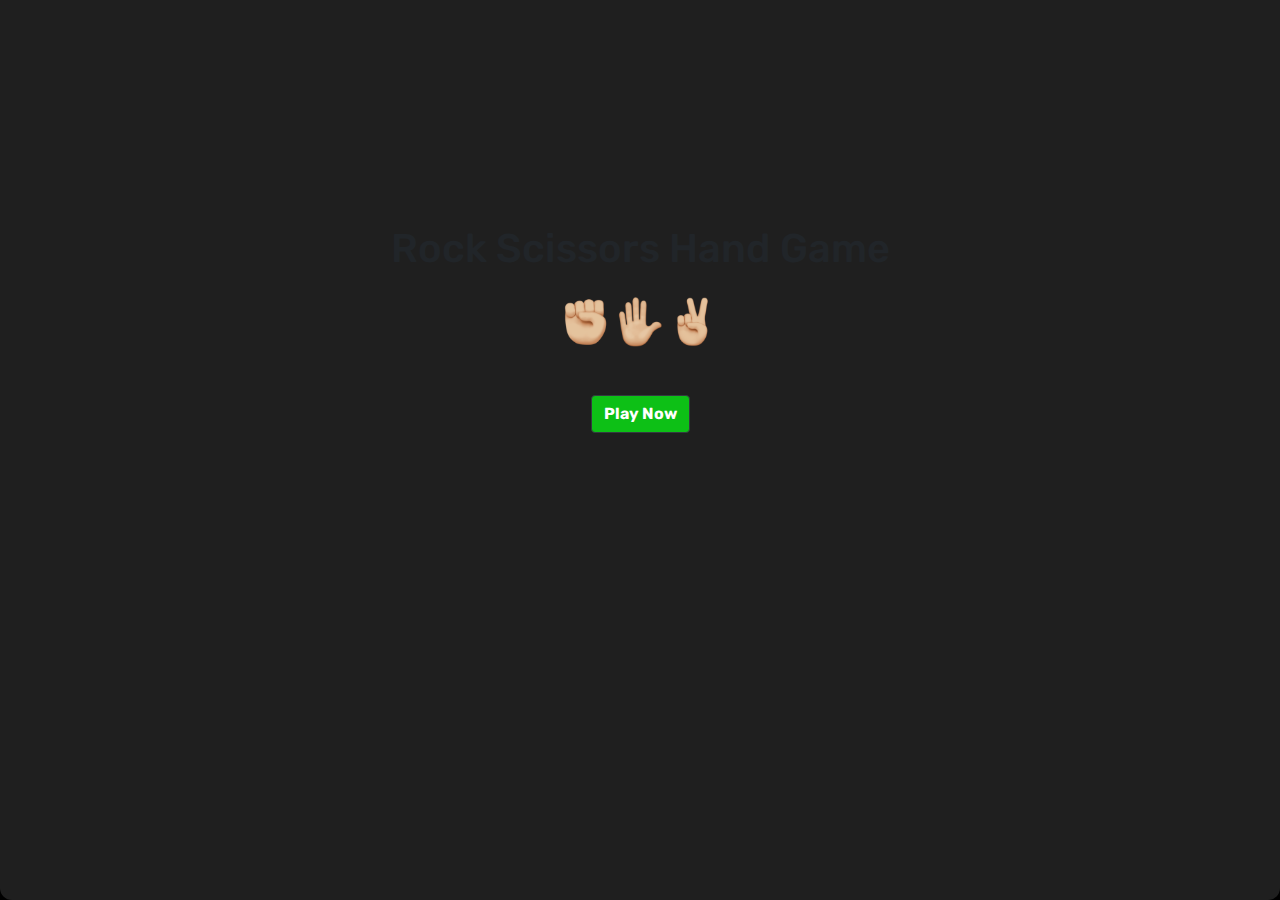
==== index.html @ 66641105 "first init git" ====
<html lang="en">
  <head>
    <meta charset="UTF-8" />
    <meta name="viewport" content="width=device-width, initial-scale=1.0" />
    <title>Rock Paper Icon Game - Binar Academy Challange</title>
    <script
      src="https://code.jquery.com/jquery-3.5.1.slim.min.js"
      integrity="sha384-DfXdz2htPH0lsSSs5nCTpuj/zy4C+OGpamoFVy38MVBnE+IbbVYUew+OrCXaRkfj"
      crossorigin="anonymous"
    ></script>
    <script
      src="https://cdn.jsdelivr.net/npm/popper.js@1.16.1/dist/umd/popper.min.js"
      integrity="sha384-9/reFTGAW83EW2RDu2S0VKaIzap3H66lZH81PoYlFhbGU+6BZp6G7niu735Sk7lN"
      crossorigin="anonymous"
    ></script>
    <link
      rel="stylesheet"
      href="https://stackpath.bootstrapcdn.com/bootstrap/4.5.2/css/bootstrap.min.css"
      integrity="sha384-JcKb8q3iqJ61gNV9KGb8thSsNjpSL0n8PARn9HuZOnIxN0hoP+VmmDGMN5t9UJ0Z"
      crossorigin="anonymous"
    />
    <script
      src="https://stackpath.bootstrapcdn.com/bootstrap/4.5.2/js/bootstrap.min.js"
      integrity="sha384-B4gt1jrGC7Jh4AgTPSdUtOBvfO8shuf57BaghqFfPlYxofvL8/KUEfYiJOMMV+rV"
      crossorigin="anonymous"
    ></script>

    <link
      href="https://fonts.googleapis.com/css2?family=Rubik:ital,wght@0,300;0,400;0,500;0,600;0,700;0,800;0,900;1,300;1,400;1,500;1,600;1,700;1,800;1,900&display=swap"
      rel="stylesheet"
    />
    <link rel="stylesheet" href="/css/style.css " />
  </head>
  <body>
    <section class="hero-section col-lg-12" id="heroSection">
      <div class="hero-bg">
        <div class="hero-content container text-center">
          <h1 class="header-hero-page">Rock Scissors Hand Game</h1>
          <p class="desc-hero-page pb-3 pt-3">
            <img
              src="/assets/images/rock-hand.png"
              alt="Rock Hand Images"
              width="50"
              height="50"
            />
            <img
              src="/assets/images/paper-hand.png"
              alt="Rock Hand Images"
              width="50"
              height="50"
            />
            <img
              src="/assets/images/scissors-hand.png"
              alt="Rock Hand Images"
              width="50"
              height="50"
            />
          </p>
          <button
            type="button"
            class="playnow-button btn btn-dark mt-3 mb-3 font-weight-bolder"
          >
            Play Now
          </button>
        </div>
      </div>
    </section>
  </body>
</html>
---- css/style.css ----
* {
  font-family: 'Rubik', sans-serif;
}

body {
  -webkit-font-smoothing: antialiased;
  background-color: rgb(0, 0, 0);
  min-width: 100vw;
}

.hero-section {
  background-color: rgb(31, 31, 31);
  padding-top: 25vh;
  min-height: 100vh;
  margin: auto;
  border-bottom-right-radius: 12px;
  border-bottom-left-radius: 12px;
}

.btn-dark {
  color: rgb(255, 255, 255);
  background-color: rgb(13, 192, 22);
}
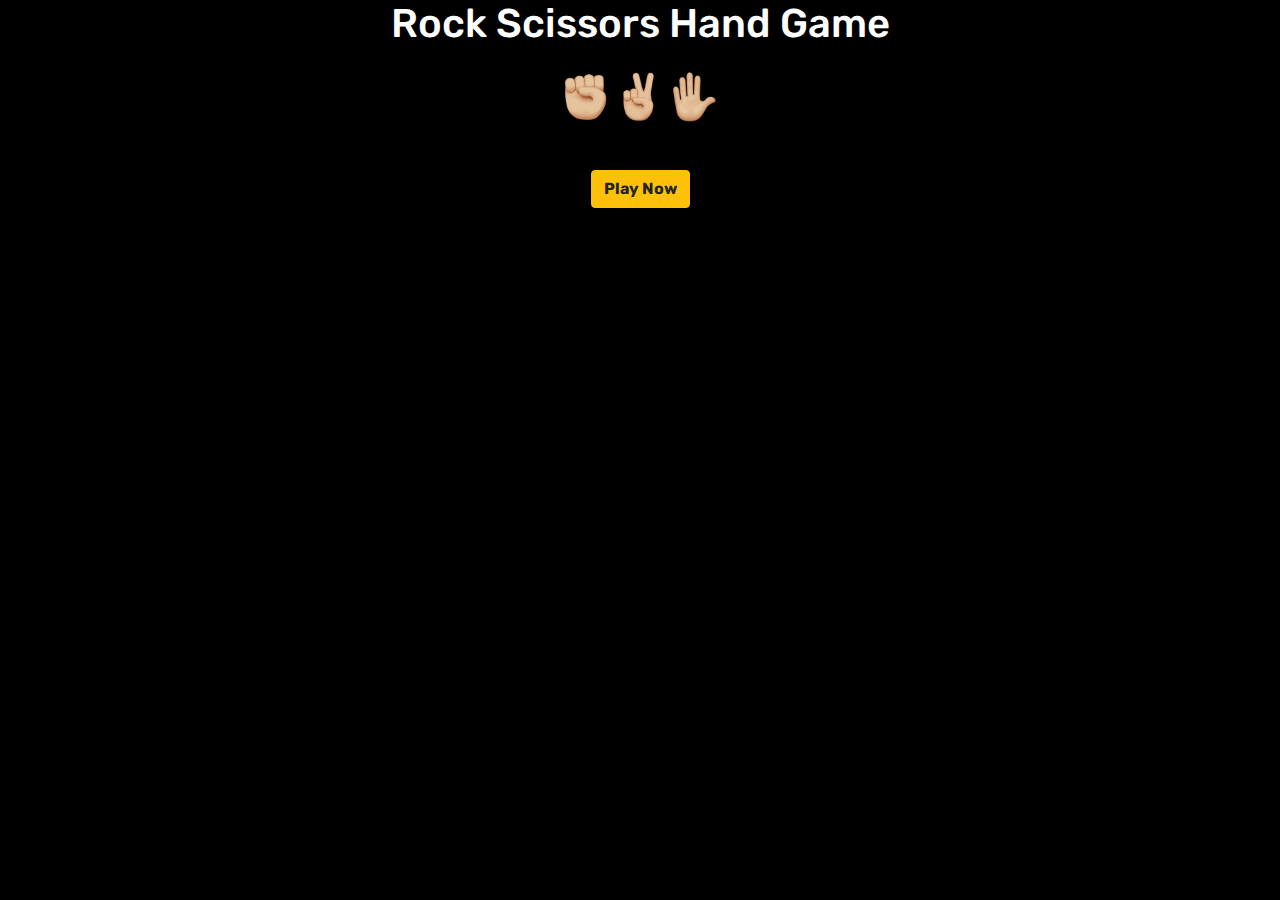
==== commit 6d42ff6b: "pucing cooy" ====
--- a/index.html
+++ b/index.html
@@ -32,13 +32,19 @@
     <link rel="stylesheet" href="/css/style.css " />
   </head>
   <body>
-    <section class="hero-section col-lg-12" id="heroSection">
-      <div class="hero-bg">
-        <div class="hero-content container text-center">
-          <h1 class="header-hero-page">Rock Scissors Hand Game</h1>
-          <p class="desc-hero-page pb-3 pt-3">
+    <section class="home-section col-lg-12" id="homeSection">
+      <div class="home-bg">
+        <div class="home-content container text-center text-white">
+          <h1 class="header-home-page">Rock Scissors Hand Game</h1>
+          <p class="desc-home-page pb-3 pt-3">
             <img
               src="/assets/images/rock-hand.png"
+              alt="Rock Hand Images"
+              width="50"
+              height="50"
+            />
+            <img
+              src="/assets/images/scissors-hand.png"
               alt="Rock Hand Images"
               width="50"
               height="50"
@@ -49,16 +55,11 @@
               width="50"
               height="50"
             />
-            <img
-              src="/assets/images/scissors-hand.png"
-              alt="Rock Hand Images"
-              width="50"
-              height="50"
-            />
           </p>
           <button
             type="button"
-            class="playnow-button btn btn-dark mt-3 mb-3 font-weight-bolder"
+            class="playnow-button btn btn-warning mt-3 mb-3 font-weight-bolder"
+            onclick="document.location='game.html'"
           >
             Play Now
           </button>
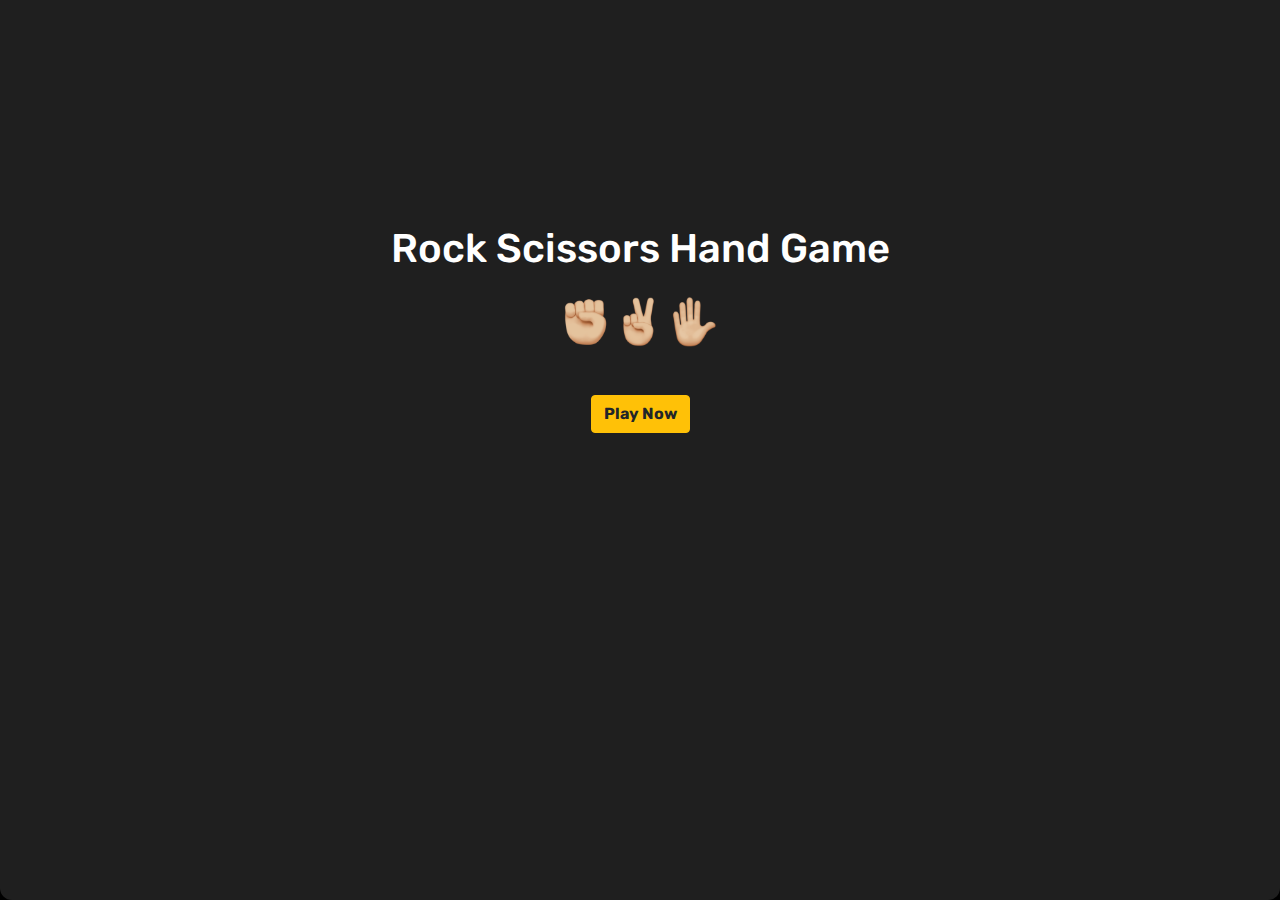
==== commit 2bdeef0f: "macih kulang banyak balis codingnya T.T" ====
--- a/index.html
+++ b/index.html
@@ -29,7 +29,7 @@
       href="https://fonts.googleapis.com/css2?family=Rubik:ital,wght@0,300;0,400;0,500;0,600;0,700;0,800;0,900;1,300;1,400;1,500;1,600;1,700;1,800;1,900&display=swap"
       rel="stylesheet"
     />
-    <link rel="stylesheet" href="/css/style.css " />
+    <link rel="stylesheet" href="/css/style-1.css " />
   </head>
   <body>
     <section class="home-section col-lg-12" id="homeSection">
@@ -59,7 +59,7 @@
           <button
             type="button"
             class="playnow-button btn btn-warning mt-3 mb-3 font-weight-bolder"
-            onclick="document.location='game.html'"
+            onclick="document.location='game-board-2.html'"
           >
             Play Now
           </button>
--- a/css/style-1.css
+++ b/css/style-1.css
@@ -0,0 +1,87 @@
+/* Bootstrap Override */
+.btn-primary {
+  color: #fff;
+  background-color: transparent;
+  border-color: transparent;
+}
+
+.btn-primary:focus {
+  background-color: #ffc106;
+  border-color: transparent;
+  -webkit-box-shadow: 0 0 0 0.2rem #b68c0d7a;
+          box-shadow: 0 0 0 0.2rem #b68c0d7a;
+}
+
+.btn-primary:focus:hover {
+  background-color: #ffc106;
+  border-color: transparent;
+}
+
+.btn-primary:hover {
+  background-color: transparent;
+  border-color: transparent;
+}
+
+.my-class {
+  background-color: #ffc106;
+  border-color: transparent;
+  -webkit-box-shadow: 0 0 0 0.2rem #b68c0d7a;
+          box-shadow: 0 0 0 0.2rem #b68c0d7a;
+}
+
+.btn-primary:not(:disabled):not(.disabled):active {
+  color: transparent;
+  background-color: #5e5e5e;
+  border-color: transparent;
+}
+
+.btn-dark {
+  color: white;
+  background: linear-gradient(148.43deg, #676767 -1.04%, rgba(103, 103, 103, 0.395833) 60.25%, rgba(103, 103, 103, 0.34) 120.28%);
+}
+
+/* Main Style */
+* {
+  font-family: 'Rubik', sans-serif;
+}
+
+body {
+  -webkit-font-smoothing: antialiased;
+  background-color: black;
+  min-width: 100vw;
+}
+
+.home-section {
+  background-color: #1f1f1f;
+  padding-top: 25vh;
+  min-height: 100vh;
+  margin: auto;
+  border-bottom-right-radius: 12px;
+  border-bottom-left-radius: 12px;
+}
+
+.status-screen {
+  height: 130px;
+  width: 130px;
+  border: 1px solid blue;
+  border-radius: 8px;
+  margin: 50px auto;
+}
+
+.text-status {
+  padding: 20px;
+}
+
+.game-section {
+  position: relative;
+}
+
+.player {
+  width: 80vw;
+  margin: auto;
+}
+
+#rc {
+  background-color: red;
+}
+/*# sourceMappingURL=style.css.map */